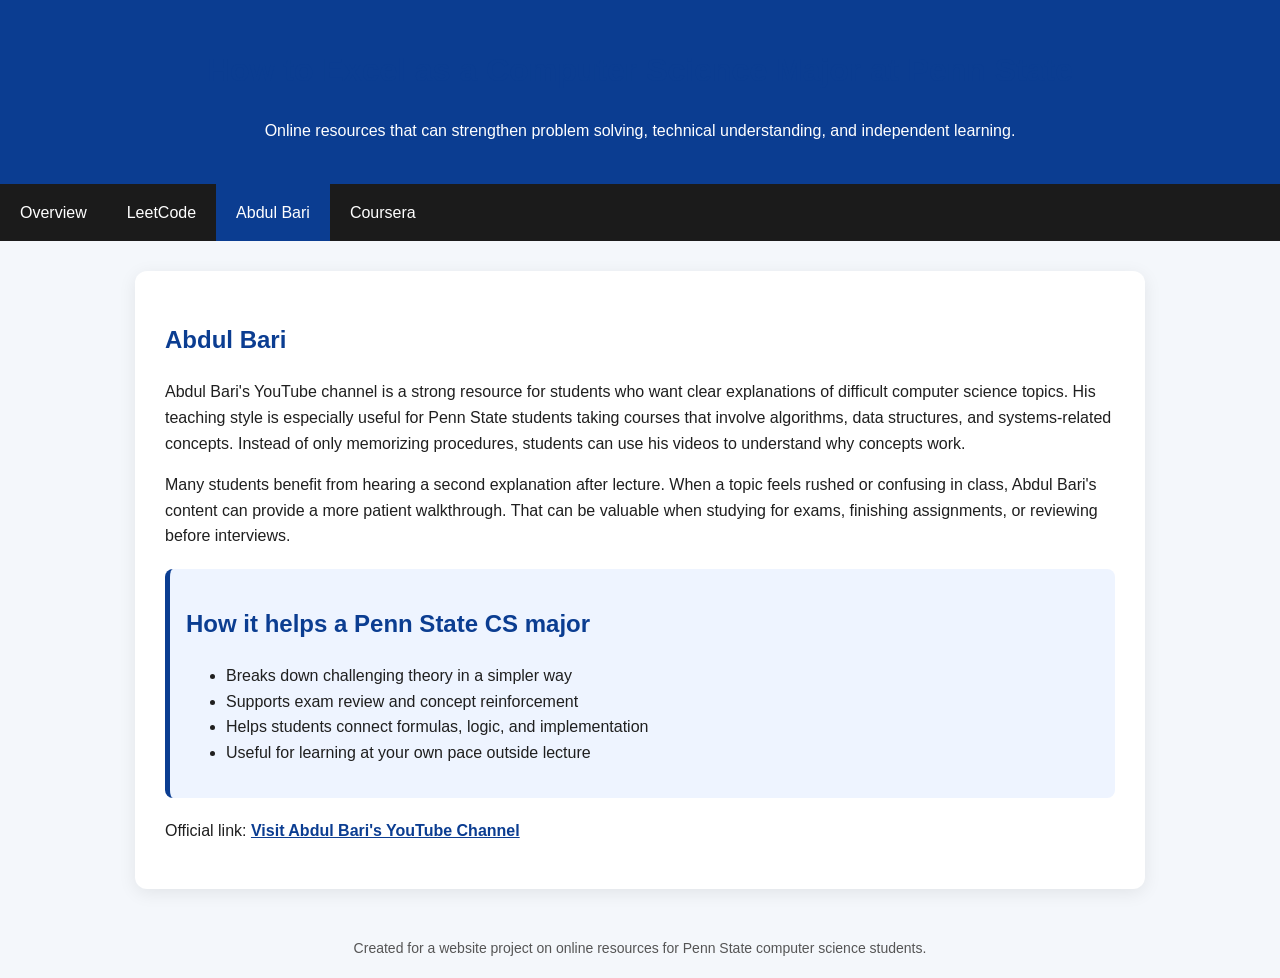
==== abdulbari.html @ e67fe4dc "initial" ====
<!DOCTYPE html>
<html lang="en">
<head>
  <meta charset="UTF-8">
  <meta name="viewport" content="width=device-width, initial-scale=1.0">
  <title>Abdul Bari</title>
  <link rel="stylesheet" href="style.css">
</head>
<body>
  <header>
    <h1>How to Excel as a Computer Science Major at Penn State</h1>
    <p>Online resources that can strengthen problem solving, technical understanding, and independent learning.</p>
  </header>

  
<nav>
  <ul>
    <li><a href="index.html" class="">Overview</a></li>
    <li><a href="leetcode.html" class="">LeetCode</a></li>
    <li><a href="abdulbari.html" class="active">Abdul Bari</a></li>
    <li><a href="coursera.html" class="">Coursera</a></li>
  </ul>
</nav>


  <main>
    
<h2>Abdul Bari</h2>
<p>
Abdul Bari's YouTube channel is a strong resource for students who want clear explanations of difficult computer science topics.
His teaching style is especially useful for Penn State students taking courses that involve algorithms, data structures, and systems-related concepts.
Instead of only memorizing procedures, students can use his videos to understand why concepts work.
</p>

<p>
Many students benefit from hearing a second explanation after lecture.
When a topic feels rushed or confusing in class, Abdul Bari's content can provide a more patient walkthrough.
That can be valuable when studying for exams, finishing assignments, or reviewing before interviews.
</p>

<div class="resource-box">
  <h2>How it helps a Penn State CS major</h2>
  <ul>
    <li>Breaks down challenging theory in a simpler way</li>
    <li>Supports exam review and concept reinforcement</li>
    <li>Helps students connect formulas, logic, and implementation</li>
    <li>Useful for learning at your own pace outside lecture</li>
  </ul>
</div>

<p>
Official link:
<a class="resource-link" href="https://www.youtube.com/@abdul_bari" target="_blank">Visit Abdul Bari's YouTube Channel</a>
</p>

  </main>

  <footer>
    Created for a website project on online resources for Penn State computer science students.
  </footer>
</body>
</html>
---- style.css ----
body {
  margin: 0;
  font-family: Arial, sans-serif;
  background-color: #f4f7fb;
  color: #1f1f1f;
  line-height: 1.6;
}

header {
  background: #0b3d91;
  color: white;
  padding: 24px 20px;
  text-align: center;
}

nav {
  background: #1b1b1b;
}

nav ul {
  list-style: none;
  margin: 0;
  padding: 0;
  display: flex;
  flex-wrap: wrap;
}

nav ul li {
  margin: 0;
}

nav ul li a {
  display: block;
  padding: 16px 20px;
  color: white;
  text-decoration: none;
}

nav ul li a:hover,
nav ul li a.active {
  background: #0b3d91;
}

main {
  max-width: 950px;
  margin: 30px auto;
  background: white;
  padding: 30px;
  border-radius: 12px;
  box-shadow: 0 4px 18px rgba(0,0,0,0.08);
}

h1, h2 {
  color: #0b3d91;
}

.resource-box {
  background: #eef4ff;
  border-left: 5px solid #0b3d91;
  padding: 16px;
  margin: 20px 0;
  border-radius: 8px;
}

a.resource-link {
  color: #0b3d91;
  font-weight: bold;
}

footer {
  text-align: center;
  padding: 18px;
  color: #555;
  font-size: 14px;
}
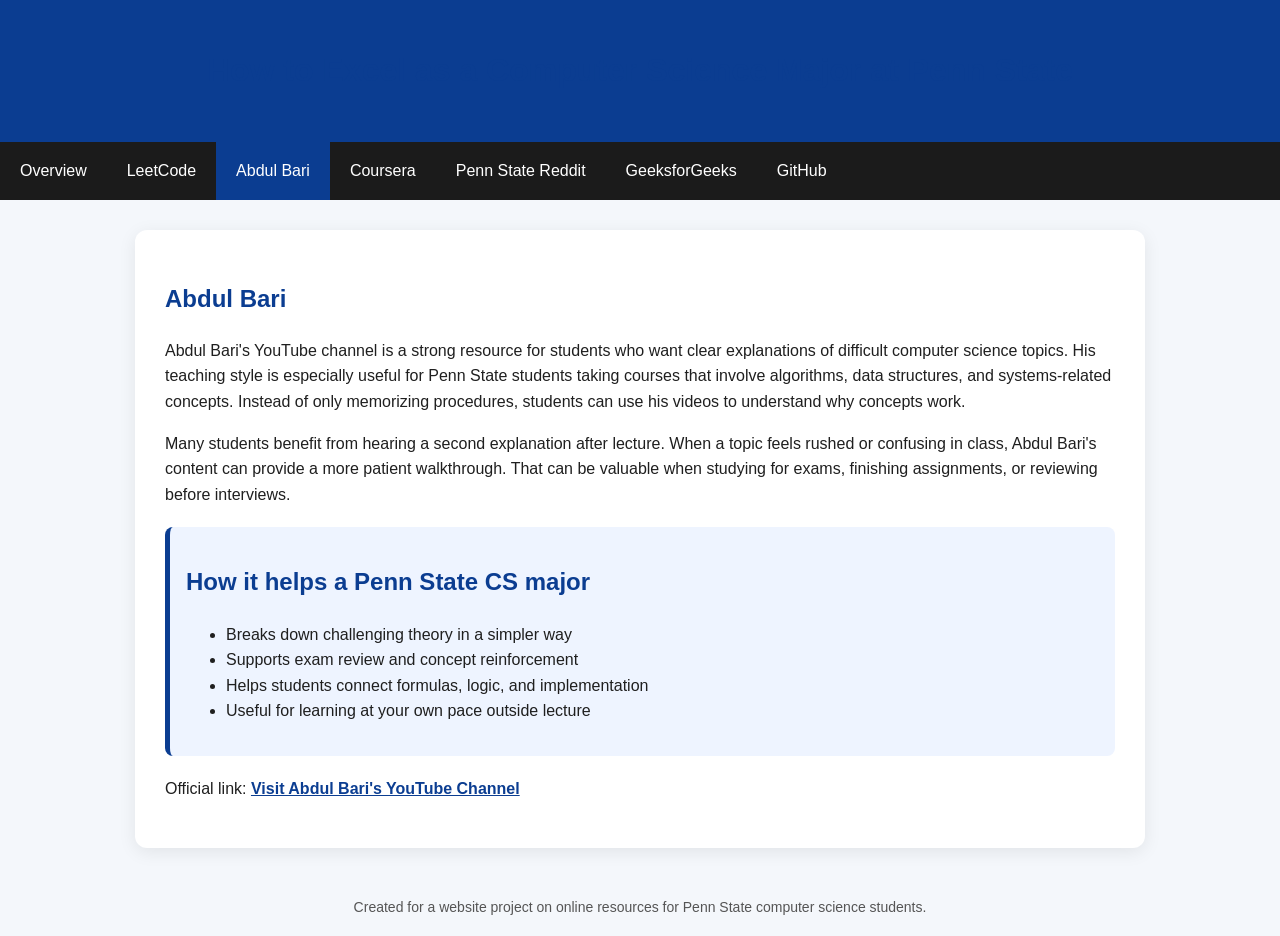
==== commit 15eb94c2: "yolo" ====
--- a/abdulbari.html
+++ b/abdulbari.html
@@ -9,16 +9,18 @@
 <body>
   <header>
     <h1>How to Excel as a Computer Science Major at Penn State</h1>
-    <p>Online resources that can strengthen problem solving, technical understanding, and independent learning.</p>
   </header>
 
   
 <nav>
   <ul>
-    <li><a href="index.html" class="">Overview</a></li>
-    <li><a href="leetcode.html" class="">LeetCode</a></li>
+    <li><a href="index.html">Overview</a></li>
+    <li><a href="leetcode.html">LeetCode</a></li>
     <li><a href="abdulbari.html" class="active">Abdul Bari</a></li>
-    <li><a href="coursera.html" class="">Coursera</a></li>
+    <li><a href="coursera.html">Coursera</a></li>
+    <li><a href="reddit.html">Penn State Reddit</a></li>
+    <li><a href="geeksforgeeks.html">GeeksforGeeks</a></li>
+    <li><a href="github.html">GitHub</a></li>
   </ul>
 </nav>
 
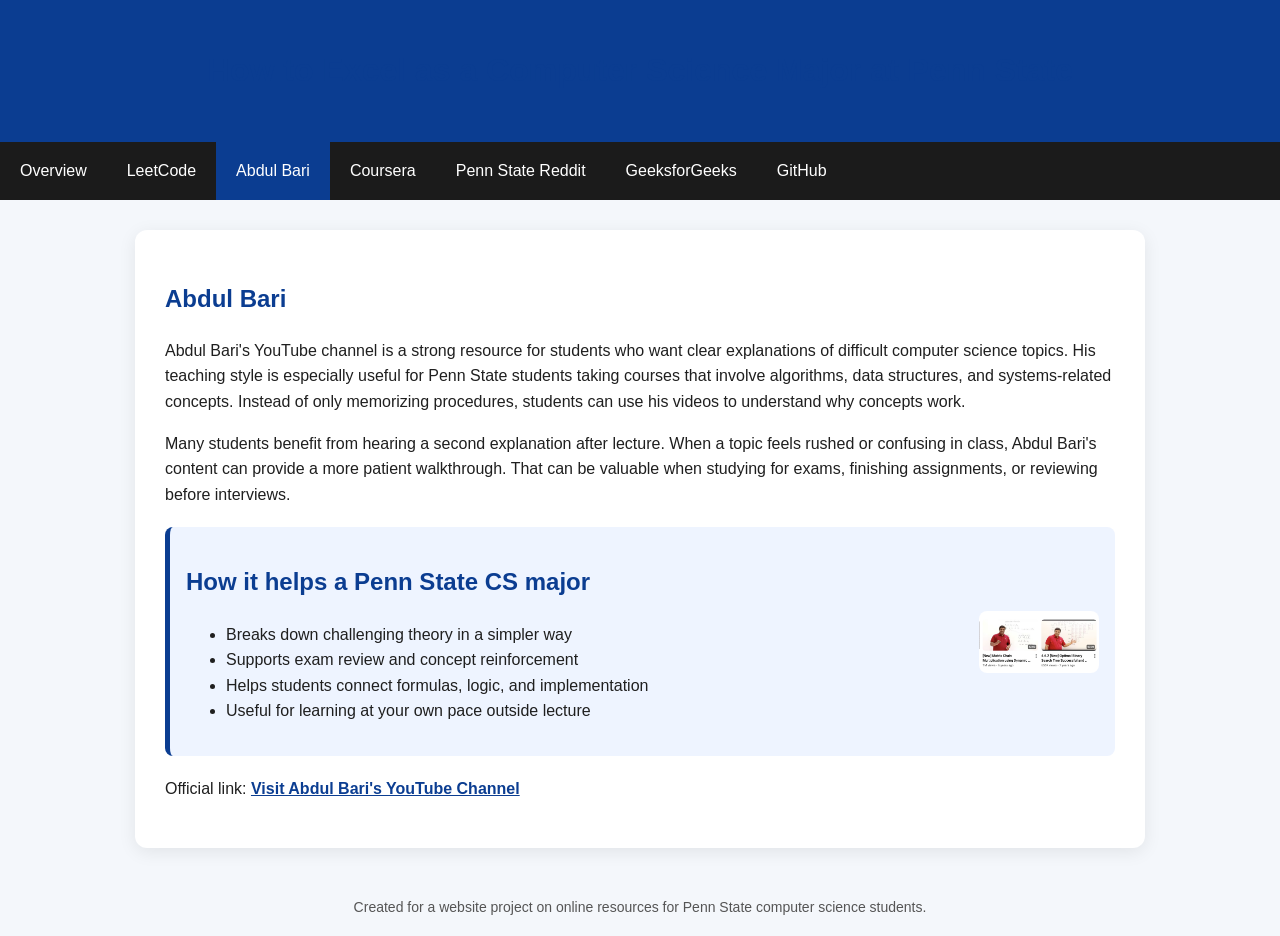
==== commit a1df31cd: "all files done" ====
--- a/abdulbari.html
+++ b/abdulbari.html
@@ -11,7 +11,6 @@
     <h1>How to Excel as a Computer Science Major at Penn State</h1>
   </header>
 
-  
 <nav>
   <ul>
     <li><a href="index.html">Overview</a></li>
@@ -23,7 +22,6 @@
     <li><a href="github.html">GitHub</a></li>
   </ul>
 </nav>
-
 
   <main>
     
@@ -41,13 +39,18 @@
 </p>
 
 <div class="resource-box">
-  <h2>How it helps a Penn State CS major</h2>
-  <ul>
-    <li>Breaks down challenging theory in a simpler way</li>
-    <li>Supports exam review and concept reinforcement</li>
-    <li>Helps students connect formulas, logic, and implementation</li>
-    <li>Useful for learning at your own pace outside lecture</li>
-  </ul>
+  <div class="box-content">
+    <div class="box-text">
+      <h2>How it helps a Penn State CS major</h2>
+      <ul>
+        <li>Breaks down challenging theory in a simpler way</li>
+        <li>Supports exam review and concept reinforcement</li>
+        <li>Helps students connect formulas, logic, and implementation</li>
+        <li>Useful for learning at your own pace outside lecture</li>
+      </ul>
+    </div>
+    <img src="abdulbari.png" class="box-image">
+  </div>
 </div>
 
 <p>
--- a/style.css
+++ b/style.css
@@ -1,4 +1,3 @@
-
 body {
   margin: 0;
   font-family: Arial, sans-serif;
@@ -63,6 +62,38 @@
   border-radius: 8px;
 }
 
+/* NEW: layout inside resource box */
+.box-content {
+  display: flex;
+  align-items: center;
+  justify-content: space-between;
+  gap: 20px;
+}
+
+/* text area */
+.box-text {
+  flex: 1;
+}
+
+/* image on right */
+.box-image {
+  width: 120px;
+  height: auto;
+  border-radius: 8px;
+}
+
+/* responsive (mobile) */
+@media (max-width: 700px) {
+  .box-content {
+    flex-direction: column;
+    text-align: center;
+  }
+
+  .box-image {
+    margin-top: 10px;
+  }
+}
+
 a.resource-link {
   color: #0b3d91;
   font-weight: bold;
